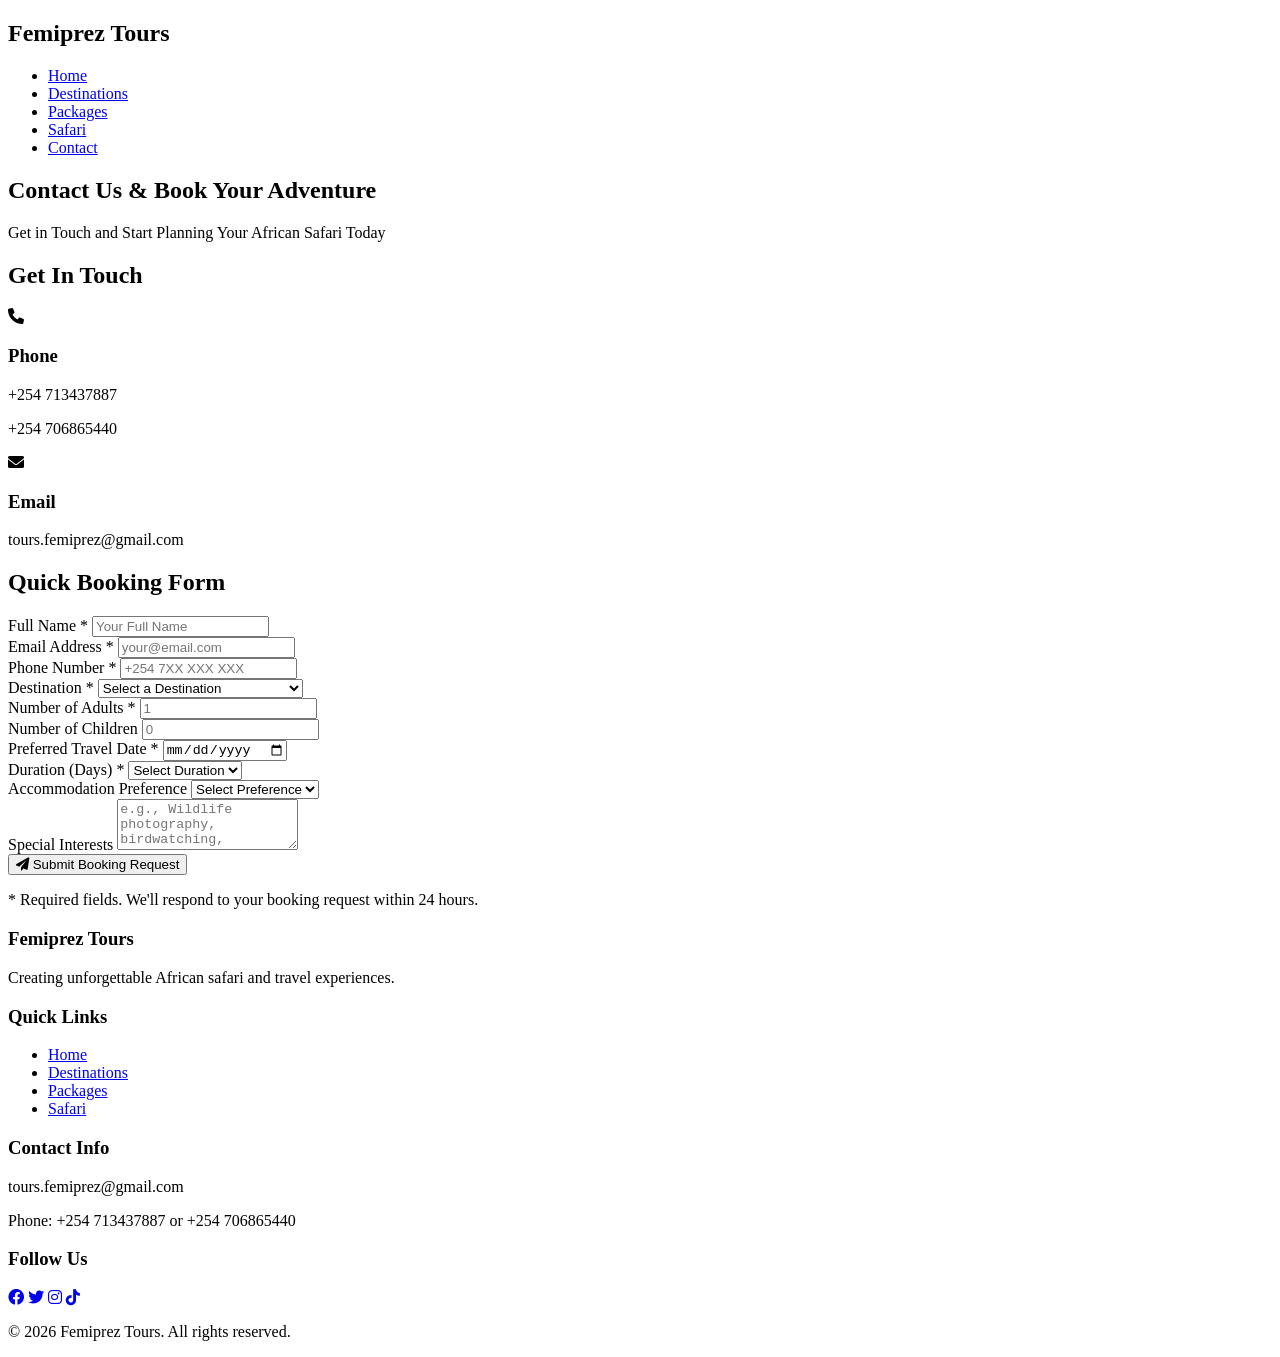
==== femiprez-tours-main/contact.html @ 73007fdc "first commit" ====
<!DOCTYPE html>
<html lang="en">
<head>
    <meta charset="UTF-8">
    <meta name="viewport" content="width=device-width, initial-scale=1.0">
    <title>Contact & Booking - Femiprez Tours</title>
    <link rel="stylesheet" href="css/styles.css">
    <link rel="stylesheet" href="https://cdnjs.cloudflare.com/ajax/libs/font-awesome/6.0.0/css/all.min.css">
</head>
<body>
    <nav class="navbar">
        <div class="container">
            <div class="logo">
                <h1>Femiprez Tours</h1>
            </div>
            <ul class="nav-links">
                <li><a href="index.html">Home</a></li>
                <li><a href="destinations.html">Destinations</a></li>
                <li><a href="packages.html">Packages</a></li>
                <li><a href="safari.html">Safari</a></li>
                <li><a href="contact.html" class="active">Contact</a></li>
            </ul>
            <div class="hamburger">
                <span></span>
                <span></span>
                <span></span>
            </div>
        </div>
    </nav>

    <!-- Header -->
    <section class="page-header">
        <h1>Contact Us & Book Your Adventure</h1>
        <p>Get in Touch and Start Planning Your African Safari Today</p>
    </section>

    <!-- Contact Section -->
    <section class="contact-section">
        <div class="container">
            <div class="contact-grid">
                <!-- Contact Info -->
                <div class="contact-info">
                    <h2>Get In Touch</h2>
                    <div class="info-item">
                        <i class="fas fa-phone"></i>
                        <div>
                            <h3>Phone</h3>
                            <p>+254 713437887</p>
                            <p>+254 706865440</p>
                        </div>
                    </div>
                    <div class="info-item">
                        <i class="fas fa-envelope"></i>
                        <div>
                            <h3>Email</h3>
                            <p>tours.femiprez@gmail.com</p>
                            
                        </div>
                    </div>
                    

                <!-- Booking Form -->
                <div class="booking-form-container">
                    <h2>Quick Booking Form</h2>
                    <form id="bookingForm" class="booking-form" action="submit_booking.php" method="post">
                        <div class="form-group">
                            <label for="name">Full Name *</label>
                            <input type="text" id="name" name="name" required placeholder="Your Full Name">
                        </div>

                        <div class="form-group">
                            <label for="email">Email Address *</label>
                            <input type="email" id="email" name="email" required placeholder="your@email.com">
                        </div>

                        <div class="form-group">
                            <label for="phone">Phone Number *</label>
                            <input type="tel" id="phone" name="phone" required placeholder="+254 7XX XXX XXX">
                        </div>

                        <div class="form-group">
                            <label for="destination">Destination *</label>
                            <select id="destination" name="destination" required>
                                <option value="">Select a Destination</option>
                                <option value="maasai-mara">Maasai Mara National Reserve</option>
                                <option value="amboseli">Amboseli National Park</option>
                                <option value="tsavo">Tsavo National Park</option>
                                <option value="diani">Diani Beach</option>
                                <option value="malindi">Malindi Beach</option>
                                <option value="watamu">Watamu Beach</option>
                                <option value="mount-kenya">Mount Kenya</option>
                                <option value="combined">Combined Destinations</option>
                                <option value="custom">Custom Itinerary</option>
                            </select>
                        </div>

                        <div class="form-row">
                            <div class="form-group">
                                <label for="adults">Number of Adults *</label>
                                <input type="number" id="adults" name="adults" min="1" required placeholder="1">
                            </div>

                            <div class="form-group">
                                <label for="children">Number of Children</label>
                                <input type="number" id="children" name="children" min="0" placeholder="0">
                            </div>
                        </div>

                        <div class="form-group">
                            <label for="date">Preferred Travel Date *</label>
                            <input type="date" id="date" name="date" required>
                        </div>

                        <div class="form-group">
                            <label for="duration">Duration (Days) *</label>
                            <select id="duration" name="duration" required>
                                <option value="">Select Duration</option>
                                <option value="2">2 Days</option>
                                <option value="3">3 Days</option>
                                <option value="4">4 Days</option>
                                <option value="5">5 Days</option>
                                <option value="6">6 Days</option>
                                <option value="7">7 Days</option>
                                <option value="8">8 Days</option>
                                <option value="10">10+ Days</option>
                            </select>
                        </div>

                        <div class="form-group">
                            <label for="accommodation">Accommodation Preference</label>
                            <select id="accommodation" name="accommodation">
                                <option value="">Select Preference</option>
                                <option value="luxury">Luxury Lodge</option>
                                <option value="mid-range">Mid-Range Lodge</option>
                                <option value="budget">Budget Camp</option>
                                <option value="tented">Tented Camp</option>
                                <option value="flexible">Flexible/Open</option>
                            </select>
                        </div>

                        <div class="form-group">
                            <label for="interests">Special Interests</label>
                            <textarea id="interests" name="interests" placeholder="e.g., Wildlife photography, birdwatching, cultural experiences..." rows="3"></textarea>
                        </div>

                        

                        <button type="submit" class="btn btn-primary" aria-label="Submit Booking Request">
                            <i class="fas fa-paper-plane"></i>
                            <span>Submit Booking Request</span>
                        </button>
                        <p class="form-note">* Required fields. We'll respond to your booking request within 24 hours.</p>
                    </form>
                </div>
            </div>
        </div>
    </section>

    <!-- Footer -->
    <footer>
        <div class="container">
            <div class="footer-content">
                <div class="footer-section">
                    <h3>Femiprez Tours</h3>
                    <p>Creating unforgettable African safari and travel experiences.</p>
                </div>
                <div class="footer-section">
                    <h3>Quick Links</h3>
                    <ul>
                        <li><a href="index.html">Home</a></li>
                        <li><a href="destinations.html">Destinations</a></li>
                        <li><a href="packages.html">Packages</a></li>
                        <li><a href="safari.html">Safari</a></li>
                    </ul>
                </div>
                <div class="footer-section">
                    <h3>Contact Info</h3>
                    <p>tours.femiprez@gmail.com</p>
                    <p>Phone: +254 713437887 or   +254 706865440</p>
                    
                </div>
                <div class="footer-section">
                    <h3>Follow Us</h3>
                    <div class="social-links">
                        <a href="#"><i class="fab fa-facebook"></i></a>
                        <a href="#"><i class="fab fa-twitter"></i></a>
                        <a href="#"><i class="fab fa-instagram"></i></a>
                        <a href="#"><i class="fab fa-tiktok"></i></a>
                    </div>
                </div>
            </div>
            <div class="footer-bottom">
                <p>&copy; 2026 Femiprez Tours. All rights reserved.</p>
            </div>
        </div>
    </footer>

    <script src="js/script.js"></script>
</body>
</html>
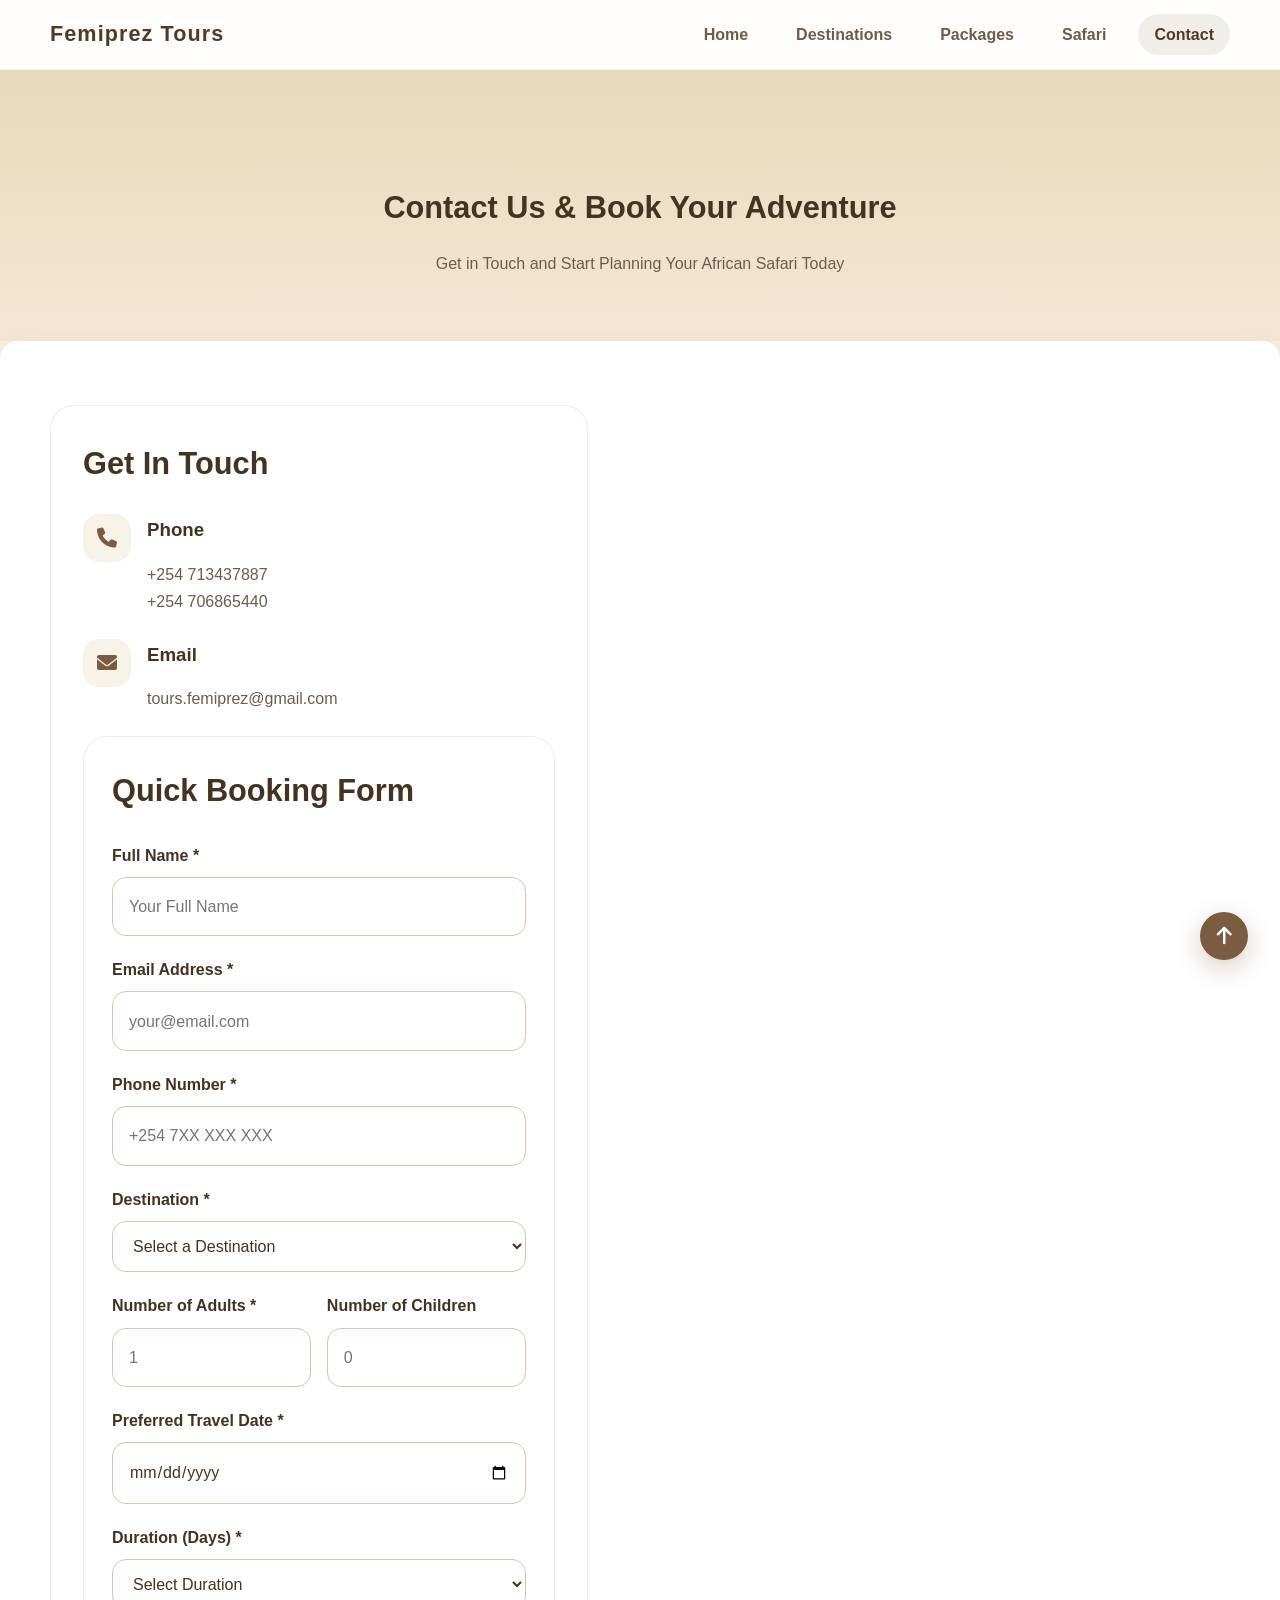
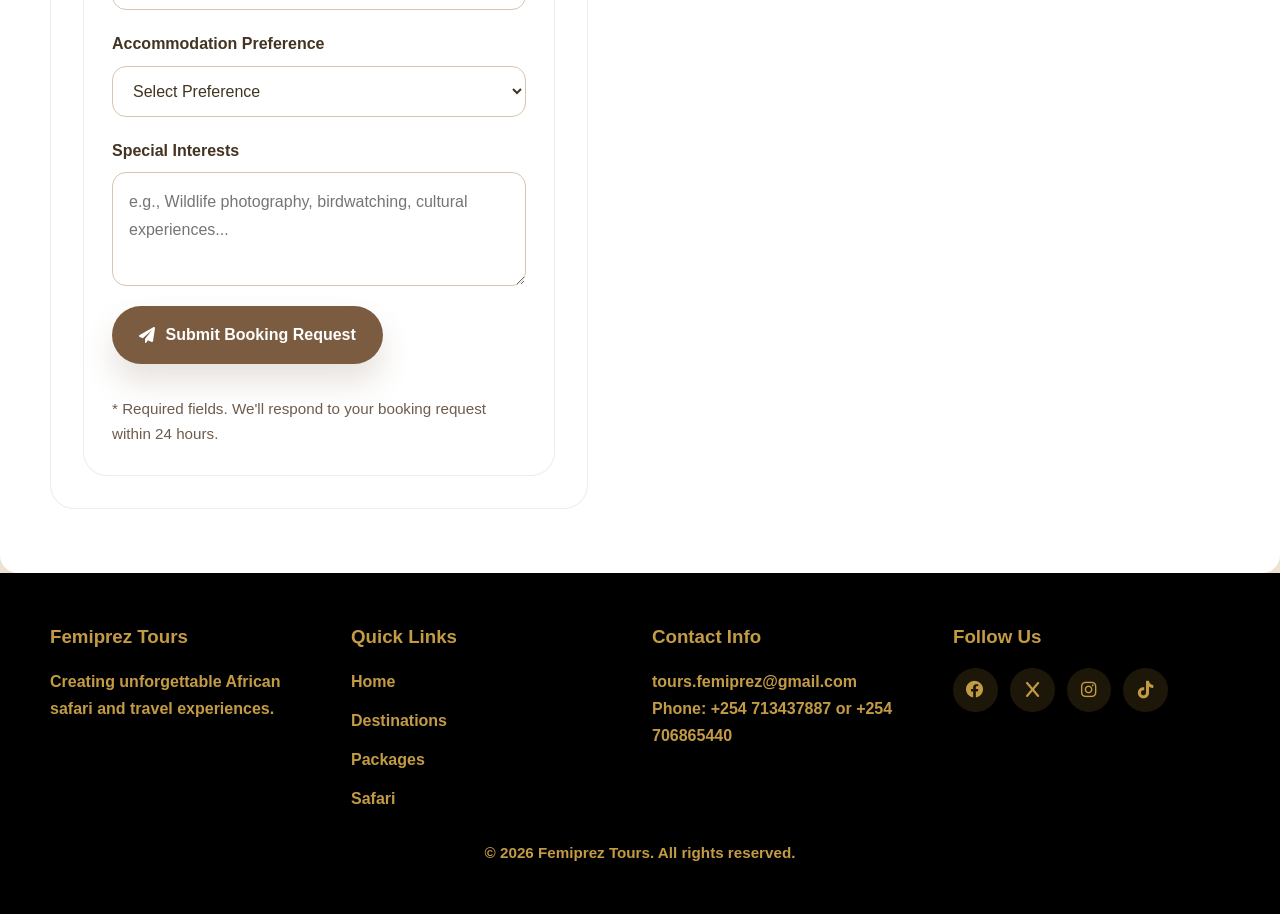
==== commit 366ca56c: "index.html" ====
--- a/femiprez-tours-main/contact.html
+++ b/femiprez-tours-main/contact.html
@@ -7,7 +7,7 @@
     <link rel="stylesheet" href="css/styles.css">
     <link rel="stylesheet" href="https://cdnjs.cloudflare.com/ajax/libs/font-awesome/6.0.0/css/all.min.css">
 </head>
-<body>
+<body class="page-contact">
     <nav class="navbar">
         <div class="container">
             <div class="logo">
@@ -182,10 +182,10 @@
                 <div class="footer-section">
                     <h3>Follow Us</h3>
                     <div class="social-links">
-                        <a href="#"><i class="fab fa-facebook"></i></a>
-                        <a href="#"><i class="fab fa-twitter"></i></a>
-                        <a href="#"><i class="fab fa-instagram"></i></a>
-                        <a href="#"><i class="fab fa-tiktok"></i></a>
+                        <a href="https://www.facebook.com/femiprez.tours" target="_blank" rel="noopener noreferrer" aria-label="Facebook"><i class="fab fa-facebook"></i></a>
+                        <a href="https://x.com/femiprez" target="_blank" rel="noopener noreferrer" aria-label="x"><i class="fab fa-x"></i></a>
+                        <a href="https://www.instagram.com/femiprez.tours" target="_blank" rel="noopener noreferrer" aria-label="Instagram"><i class="fab fa-instagram"></i></a>
+                        <a href="https://www.tiktok.com/@femiprez.tours" target="_blank" rel="noopener noreferrer" aria-label="TikTok"><i class="fab fa-tiktok"></i></a>
                     </div>
                 </div>
             </div>
--- a/femiprez-tours-main/css/styles.css
+++ b/femiprez-tours-main/css/styles.css
@@ -0,0 +1,853 @@
+/* Global Reset */
+* {
+    margin: 0;
+    padding: 0;
+    box-sizing: border-box;
+}
+
+:root {
+    --bg: #f6efdb;
+    --surface: #ffffff;
+    --surface-alt: #f7eedf;
+    --text: #423421;
+    --text-rgb: 66, 52, 33;
+    --text-muted: #6e5c4d;
+    --primary: #7b5c41;
+    --primary-dark: #523a28;
+    --primary-rgb: 123, 92, 65;
+    --accent: #c49b45;
+    --accent-rgb: 196, 155, 69;
+    --blue: #2d5b8f;
+    --blue-dark: #19446d;
+    --blue-rgb: 45, 91, 143;
+    --border: #d6c6b0;
+    --shadow: 0 20px 40px rgba(66, 52, 33, 0.12);
+    --radius: 18px;
+    --hero-start: #4f321d;
+    --hero-end: #c89f5f;
+    --footer-bg: #000;
+    --footer-link-hover: rgba(255, 205, 90, 0.95);
+    font-family: "Inter", "Segoe UI", sans-serif;
+}
+
+html {
+    scroll-behavior: smooth;
+}
+
+body {
+    background: linear-gradient(180deg, var(--bg) 0%, var(--surface-alt) 100%);
+    color: var(--text);
+    line-height: 1.7;
+    min-height: 100vh;
+}
+
+img {
+    max-width: 100%;
+    display: block;
+}
+
+a {
+    color: inherit;
+    text-decoration: none;
+}
+
+button,
+input,
+select,
+textarea {
+    font: inherit;
+}
+
+.container {
+    width: min(1180px, calc(100% - 2rem));
+    margin: 0 auto;
+}
+
+@media (max-width: 768px) {
+    .container {
+        width: min(100%, calc(100% - 1.5rem));
+    }
+}
+
+@media (max-width: 480px) {
+    .container {
+        width: min(100%, calc(100% - 1rem));
+        padding: 0 0.5rem;
+    }
+}
+
+.navbar {
+    position: sticky;
+    top: 0;
+    z-index: 50;
+    background: rgba(255,255,255,0.92);
+    backdrop-filter: blur(16px);
+    border-bottom: 1px solid rgba(20, 33, 45, 0.05);
+}
+
+.navbar .container {
+    display: flex;
+    align-items: center;
+    justify-content: space-between;
+    gap: 1rem;
+    padding: 1rem 0;
+}
+
+@media (max-width: 480px) {
+    .navbar .container {
+        gap: 0.5rem;
+        padding: 0.75rem 0;
+    }
+}
+
+.logo {
+    display: flex;
+    align-items: center;
+    gap: 0.75rem;
+}
+
+.logo h1 {
+    font-size: 1.35rem;
+    letter-spacing: 0.05em;
+    color: var(--primary-dark);
+}
+
+@media (max-width: 480px) {
+    .logo h1 {
+        font-size: 1rem;
+    }
+}
+
+.nav-links {
+    display: flex;
+    align-items: center;
+    gap: 1rem;
+    list-style: none;
+}
+
+.nav-links li a {
+    color: var(--text-muted);
+    font-weight: 600;
+    padding: 0.75rem 1rem;
+    border-radius: 999px;
+    transition: all 0.25s ease;
+}
+
+@media (max-width: 480px) {
+    .nav-links li a {
+        padding: 0.5rem 0.75rem;
+        font-size: 0.9rem;
+    }
+}
+
+.nav-links li a:hover,
+.nav-links li a.active {
+    color: var(--primary-dark);
+    background: rgba(var(--primary-rgb), 0.1);
+}
+
+.hamburger {
+    display: none;
+    width: 2rem;
+    flex-direction: column;
+    justify-content: space-between;
+    cursor: pointer;
+    height: 1.25rem;
+}
+
+.hamburger span {
+    display: block;
+    height: 3px;
+    width: 100%;
+    background: var(--text);
+    border-radius: 999px;
+}
+
+.hero {
+    min-height: 78vh;
+    display: grid;
+    place-items: center;
+    text-align: center;
+    padding: 4rem 0;
+    background: linear-gradient(180deg, var(--hero-start) 0%, var(--hero-end) 100%);
+    color: var(--text);
+}
+
+.hero-content {
+    max-width: 720px;
+}
+
+.hero h2 {
+    font-size: clamp(2.5rem, 5vw, 4.1rem);
+    margin-bottom: 1rem;
+    line-height: 1.05;
+}
+
+.hero p {
+    font-size: 1.05rem;
+    color: rgba(var(--text-rgb), 0.8);
+    margin-bottom: 2rem;
+}
+
+.btn {
+    display: inline-flex;
+    align-items: center;
+    justify-content: center;
+    gap: 0.65rem;
+    padding: 0.95rem 1.7rem;
+    border-radius: 999px;
+    border: none;
+    font-weight: 700;
+    cursor: pointer;
+    transition: transform 0.2s ease, box-shadow 0.2s ease, background 0.2s ease;
+}
+
+.btn:hover {
+    transform: translateY(-1px);
+}
+
+.btn-primary {
+    background: var(--primary);
+    color: #fff;
+    box-shadow: 0 18px 30px rgba(var(--primary-rgb), 0.18);
+}
+
+.btn-primary:hover {
+    background: var(--primary-dark);
+}
+
+section {
+    padding: 4rem 0;
+}
+
+section h2,
+.page-header h1 {
+    font-size: clamp(1.9rem, 2.4vw, 3rem);
+    margin-bottom: 1rem;
+    color: var(--text);
+}
+
+section p,
+.page-header p,
+.feature p,
+.activity-card p,
+.package-card p,
+.safari-content p,
+.contact-info p,
+.info-item p {
+    color: var(--text-muted);
+}
+
+.activities,
+.why-choose-us,
+.packages-section,
+.safari-section,
+.customization,
+.contact-section {
+    background: var(--surface);
+    border-radius: var(--radius);
+    box-shadow: var(--shadow);
+}
+
+.activities-grid,
+.features-grid,
+.packages-grid,
+.safari-grid,
+.contact-grid {
+    display: grid;
+    gap: 1.5rem;
+}
+
+.activities-grid {
+    grid-template-columns: repeat(auto-fit, minmax(240px, 1fr));
+}
+
+.activity-card,
+.feature,
+.package-card,
+.safari-card,
+.contact-info,
+.booking-form-container,
+.destination-card {
+    background: var(--surface);
+    border: 1px solid rgba(20, 33, 45, 0.08);
+    border-radius: 24px;
+    padding: 1.75rem;
+}
+
+.activity-card,
+.destination-card {
+    min-height: 100%;
+}
+
+.activity-image,
+.dest-image {
+    height: 220px;
+    border-radius: 20px;
+    margin-bottom: 1.35rem;
+    background-size: cover;
+    background-position: center;
+}
+
+.destinations-section {
+    padding: 4rem 0;
+}
+
+.filter-buttons {
+    display: flex;
+    flex-wrap: wrap;
+    gap: 0.75rem;
+    margin-bottom: 2rem;
+}
+
+.filter-btn {
+    padding: 0.95rem 1.35rem;
+    border-radius: 999px;
+    border: 1px solid rgba(var(--accent-rgb), 0.15);
+    background: var(--surface);
+    color: var(--text);
+    cursor: pointer;
+    transition: all 0.2s ease;
+    font-weight: 600;
+}
+
+.filter-btn:hover,
+.filter-btn.active {
+    background: rgba(var(--accent-rgb), 0.18);
+    color: var(--primary-dark);
+    border-color: rgba(var(--accent-rgb), 0.3);
+}
+
+.destinations-category {
+    margin-bottom: 3rem;
+    scroll-margin-top: 100px;
+}
+
+.destinations-category h2 {
+    font-size: clamp(1.5rem, 2vw, 2.2rem);
+    margin-bottom: 2rem;
+    padding-bottom: 1rem;
+    color: var(--primary);
+    border-bottom: 3px solid rgba(var(--accent-rgb), 0.3);
+}
+
+.destinations-grid {
+    display: grid;
+    gap: 1.5rem;
+    grid-template-columns: repeat(auto-fit, minmax(320px, 1fr));
+}
+
+.destination-card {
+    display: grid;
+    gap: 1.35rem;
+}
+
+.dest-content {
+    display: grid;
+    gap: 1rem;
+}
+
+.location {
+    display: flex;
+    align-items: center;
+    gap: 0.5rem;
+    color: var(--text-muted);
+    font-weight: 600;
+}
+
+.highlights {
+    list-style: none;
+    padding-left: 0;
+    display: grid;
+    gap: 0.55rem;
+    margin: 0;
+}
+
+.highlights li {
+    position: relative;
+    padding-left: 1.8rem;
+    color: var(--text-muted);
+}
+
+.highlights li::before {
+    content: "\2022";
+    position: absolute;
+    left: 0;
+    top: 0.1rem;
+    color: var(--primary);
+    font-size: 1.1rem;
+}
+
+.safari-img { background: linear-gradient(135deg, #7b5c41 0%, #c49b45 100%); }
+.beach-img { background: linear-gradient(135deg, #ff8d51 0%, #fed16b 100%); }
+.adventure-img { background: linear-gradient(135deg, #1f4c7a 0%, #2d5b8f 100%); }
+.culture-img { background: linear-gradient(135deg, #bb6b5b 0%, #f8c8aa 100%); }
+.luxury-img { background: linear-gradient(135deg, #4b4f9c 0%, #7e7cd7 100%); }
+.conservation-img { background: linear-gradient(135deg, #5d4535 0%, #a78a59 100%); }
+
+.maasai-mara-img { background: linear-gradient(135deg, #7b5c41 0%, #b59051 100%); }
+.amboseli-img { background: linear-gradient(135deg, #2e5d4d 0%, #7fb89e 100%); }
+.tsavo-img { background: linear-gradient(135deg, #55483d 0%, #c9a47f 100%); }
+.diani-img { background: linear-gradient(135deg, #ff8d51 0%, #f7b153 100%); }
+.malindi-img { background: linear-gradient(135deg, #f0a56f 0%, #f6d3a5 100%); }
+.watamu-img { background: linear-gradient(135deg, #2d5b8f 0%, #70a7d0 100%); }
+.mount-kenya-img { background: linear-gradient(135deg, #4a5d6d 0%, #8fb8c4 100%); }
+.savannah-img { background: linear-gradient(135deg, #936a3b 0%, #d8b97a 100%); }
+.diving-img { background: linear-gradient(135deg, #2b6c7b 0%, #5fb3c4 100%); }
+
+.activity-card h3,
+.feature h3,
+.activity-card h3,
+.feature h3,
+.package-card h3,
+.safari-content h3,
+.info-item h3 {
+    margin-bottom: 0.9rem;
+    color: var(--text);
+}
+
+.footer-section h3 {
+    margin-bottom: 0.9rem;
+    color: var(--accent);
+    font-weight: 700;
+}
+
+.card-link {
+    margin-top: 1.25rem;
+    display: inline-flex;
+    align-items: center;
+    gap: 0.5rem;
+    color: var(--blue);
+    font-weight: 700;
+}
+
+.feature {
+    text-align: center;
+    padding: 2rem 1.5rem;
+}
+
+.feature i,
+.info-item i,
+.safari-content i {
+    display: inline-flex;
+    width: 3rem;
+    height: 3rem;
+    align-items: center;
+    justify-content: center;
+    border-radius: 1rem;
+    background: rgba(var(--accent-rgb), 0.12);
+    color: var(--primary);
+    margin-bottom: 1rem;
+    font-size: 1.25rem;
+}
+
+.why-choose-us .features-grid {
+    grid-template-columns: repeat(auto-fit, minmax(210px, 1fr));
+}
+
+.page-header {
+    text-align: center;
+    padding: 7rem 0 4rem;
+    background: linear-gradient(180deg, rgba(var(--accent-rgb), 0.25) 0%, rgba(247, 238, 223, 0.8) 100%);
+}
+.page-destinations .page-header {
+    background: linear-gradient(180deg, rgba(var(--blue-rgb), 0.25) 0%, rgba(230, 240, 255, 0.95) 100%);
+}
+
+.page-packages .page-header {
+    background: linear-gradient(180deg, rgba(142, 187, 233, 0.25) 0%, rgba(237, 245, 255, 0.95) 100%);
+}
+
+.page-contact .page-header {
+    background: linear-gradient(180deg, rgba(192, 149, 93, 0.25) 0%, rgba(245, 230, 210, 0.95) 100%);
+}
+.packages-section {
+    background: linear-gradient(180deg, rgba(var(--accent-rgb), 0.12) 0%, var(--surface) 100%);
+}
+
+.packages-grid,
+.safari-grid {
+    grid-template-columns: repeat(auto-fit, minmax(300px, 1fr));
+}
+
+.package-card,
+.safari-card {
+    position: relative;
+    overflow: hidden;
+    padding: 2rem;
+    border-color: rgba(var(--accent-rgb), 0.18);
+}
+
+.package-card {
+    background: rgba(var(--accent-rgb), 0.05);
+}
+
+.package-card .badge,
+.safari-card .badge {
+    display: inline-block;
+    margin-bottom: 1rem;
+    padding: 0.5rem 1rem;
+    border-radius: 999px;
+    background: rgba(var(--accent-rgb), 0.12);
+    color: var(--primary-dark);
+    font-size: 0.9rem;
+    font-weight: 700;
+}
+
+.package-card .price {
+    font-size: 1.5rem;
+    font-weight: 700;
+    margin: 0.75rem 0;
+}
+
+.package-card .price span {
+    color: var(--text-muted);
+    font-size: 0.95rem;
+    font-weight: 500;
+}
+
+.package-card .duration {
+    display: flex;
+    align-items: center;
+    gap: 0.5rem;
+    color: var(--primary);
+    margin-bottom: 1rem;
+    font-weight: 700;
+}
+
+.package-features,
+.safari-content ul {
+    list-style: none;
+    padding-left: 0;
+    margin: 1rem 0 1.5rem;
+    display: grid;
+    gap: 0.75rem;
+}
+
+.package-features li,
+.safari-content li {
+    position: relative;
+    padding-left: 1.75rem;
+    color: var(--text-muted);
+}
+
+.package-features li::before,
+.safari-content li::before {
+    content: "\f00c";
+    font-family: "Font Awesome 6 Free";
+    font-weight: 900;
+    position: absolute;
+    left: 0;
+    top: 0.1rem;
+    color: var(--accent);
+    font-size: 0.9rem;
+}
+
+.safari-card {
+    display: grid;
+    grid-template-columns: 1fr;
+    gap: 1.5rem;
+}
+
+.safari-image {
+    min-height: 260px;
+    border-radius: 24px;
+    background-size: cover;
+    background-position: center;
+}
+
+.wildlife-img { background: linear-gradient(135deg, #213c4d 0%, #477b75 100%); }
+.luxury-safari-img { background: linear-gradient(135deg, #3c3e6d 0%, #8f7ce6 100%); }
+.conservation-safari-img { background: linear-gradient(135deg, #5d4535 0%, #a78a59 100%); }
+.photo-safari-img { background: linear-gradient(135deg, #3f4f8a 0%, #97b6db 100%); }
+.birdwatch-img { background: linear-gradient(135deg, #1b4b78 0%, #7da5d6 100%); }
+.culinary-img { background: linear-gradient(135deg, #bc6847 0%, #f4a986 100%); }
+.family-safari-img { background: linear-gradient(135deg, #3f6243 0%, #95bf8e 100%); }
+.group-safari-img { background: linear-gradient(135deg, #37536e 0%, #78a9c8 100%); }
+
+.contact-grid {
+    grid-template-columns: 1fr 1.15fr;
+}
+
+.contact-info {
+    padding: 2rem;
+}
+
+.contact-info h2,
+.booking-form-container h2 {
+    margin-bottom: 1.5rem;
+}
+
+.info-item {
+    display: grid;
+    grid-template-columns: auto 1fr;
+    gap: 1rem;
+    margin-bottom: 1.5rem;
+    align-items: flex-start;
+}
+
+.info-item i {
+    width: 3rem;
+    height: 3rem;
+    display: grid;
+    place-items: center;
+    border-radius: 1rem;
+    background: rgba(var(--accent-rgb), 0.12);
+    color: var(--primary);
+}
+
+.booking-form {
+    display: grid;
+    gap: 1.25rem;
+}
+
+.form-row {
+    display: grid;
+    grid-template-columns: repeat(2, minmax(0, 1fr));
+    gap: 1rem;
+}
+
+.form-group {
+    display: grid;
+    gap: 0.5rem;
+}
+
+.form-group label {
+    font-weight: 700;
+    color: var(--text);
+}
+
+input,
+select,
+textarea {
+    width: 100%;
+    padding: 0.95rem 1rem;
+    border: 1px solid var(--border);
+    border-radius: 14px;
+    background: #fff;
+    color: var(--text);
+    transition: border-color 0.2s ease, box-shadow 0.2s ease;
+}
+
+input:focus,
+select:focus,
+textarea:focus {
+    outline: none;
+    border-color: var(--primary);
+    box-shadow: 0 0 0 4px rgba(var(--primary-rgb), 0.08);
+}
+
+button[type="submit"] {
+    width: fit-content;
+    min-width: 220px;
+}
+
+.form-note {
+    margin-top: 0.75rem;
+    font-size: 0.95rem;
+    color: var(--text-muted);
+}
+
+footer {
+    padding: 3rem 0;
+    background: var(--footer-bg);
+    color: var(--accent);
+    font-weight: 700;
+}
+
+@media (max-width: 768px) {
+    footer {
+        padding: 2rem 0;
+    }
+}
+
+@media (max-width: 480px) {
+    footer {
+        padding: 1.5rem 0;
+    }
+}
+
+.footer-content {
+    display: grid;
+    grid-template-columns: repeat(auto-fit, minmax(200px, 1fr));
+    gap: 1.5rem;
+    margin-bottom: 1.75rem;
+}
+
+.footer-section ul {
+    list-style: none;
+    padding-left: 0;
+    display: grid;
+    gap: 0.75rem;
+    font-weight: 700;
+}
+
+.footer-section a {
+    color: var(--accent);
+    font-weight: 700;
+}
+
+.footer-section a:hover {
+    color: var(--footer-link-hover);
+}
+
+.social-links {
+    display: flex;
+    gap: 0.75rem;
+    flex-wrap: wrap;
+}
+
+.social-links a {
+    width: 2.8rem;
+    height: 2.8rem;
+    display: inline-flex;
+    align-items: center;
+    justify-content: center;
+    border-radius: 50%;
+    background: rgba(var(--accent-rgb), 0.15);
+    color: var(--accent);
+    font-size: 1.1rem;
+    transition: transform 0.2s ease, background 0.2s ease, color 0.2s ease;
+}
+
+.social-links a:hover {
+    transform: translateY(-2px);
+    background: var(--accent);
+    color: var(--footer-bg);
+}
+
+.footer-bottom {
+    text-align: center;
+    color: var(--accent);
+    font-size: 0.95rem;
+    font-weight: 700;
+}
+
+#back-to-top {
+    position: fixed;
+    bottom: -60px;
+    right: 2rem;
+    width: 3rem;
+    height: 3rem;
+    background: var(--primary);
+    color: #fff;
+    border: none;
+    border-radius: 50%;
+    cursor: pointer;
+    display: flex;
+    align-items: center;
+    justify-content: center;
+    font-size: 1.25rem;
+    box-shadow: 0 8px 24px rgba(var(--primary-rgb), 0.3);
+    transition: all 0.3s ease;
+    z-index: 40;
+}
+
+#back-to-top.visible {
+    bottom: 2rem;
+}
+
+#back-to-top:hover {
+    background: var(--primary-dark);
+    transform: translateY(-3px);
+    box-shadow: 0 12px 32px rgba(var(--primary-rgb), 0.4);
+}
+
+@media (max-width: 980px) {
+    .contact-grid,
+    .packages-grid,
+    .safari-grid,
+    .features-grid {
+        grid-template-columns: 1fr;
+    }
+
+    .hero {
+        padding-top: 6rem;
+    }
+}
+
+@media (max-width: 600px) {
+    .hero {
+        padding: 3rem 0;
+    }
+
+    .page-header {
+        padding: 3rem 0 1.5rem;
+    }
+
+    .page-header h1 {
+        font-size: 2rem;
+    }
+
+    footer {
+        padding: 1.5rem 0;
+    }
+
+    .footer-content {
+        gap: 1rem;
+    }
+}
+
+@media (max-width: 768px) {
+    .navbar .container {
+        flex-wrap: wrap;
+        gap: 0.75rem;
+    }
+
+    .nav-links {
+        position: absolute;
+        top: 100%;
+        left: 0;
+        right: 0;
+        background: rgba(255,255,255,0.97);
+        border-bottom-left-radius: 24px;
+        border-bottom-right-radius: 24px;
+        flex-direction: column;
+        padding: 1rem;
+        transform: translateY(-20px);
+        opacity: 0;
+        visibility: hidden;
+        transition: opacity 0.25s ease, transform 0.25s ease, visibility 0.25s ease;
+    }
+
+    .nav-links.open {
+        transform: translateY(0);
+        opacity: 1;
+        visibility: visible;
+    }
+
+    .nav-links li a {
+        width: 100%;
+    }
+
+    .hamburger {
+        display: flex;
+    }
+}
+
+@media (max-width: 600px) {
+    .hero {
+        padding: 3rem 0;
+    }
+
+    .page-header {
+        padding: 3rem 0 1.5rem;
+    }
+
+    .page-header h1 {
+        font-size: 2rem;
+    }
+
+    .hero h2 {
+        font-size: 2.4rem;
+    }
+
+    .btn {
+        width: 100%;
+        justify-content: center;
+    }
+
+    .form-row {
+        grid-template-columns: 1fr;
+    }
+}
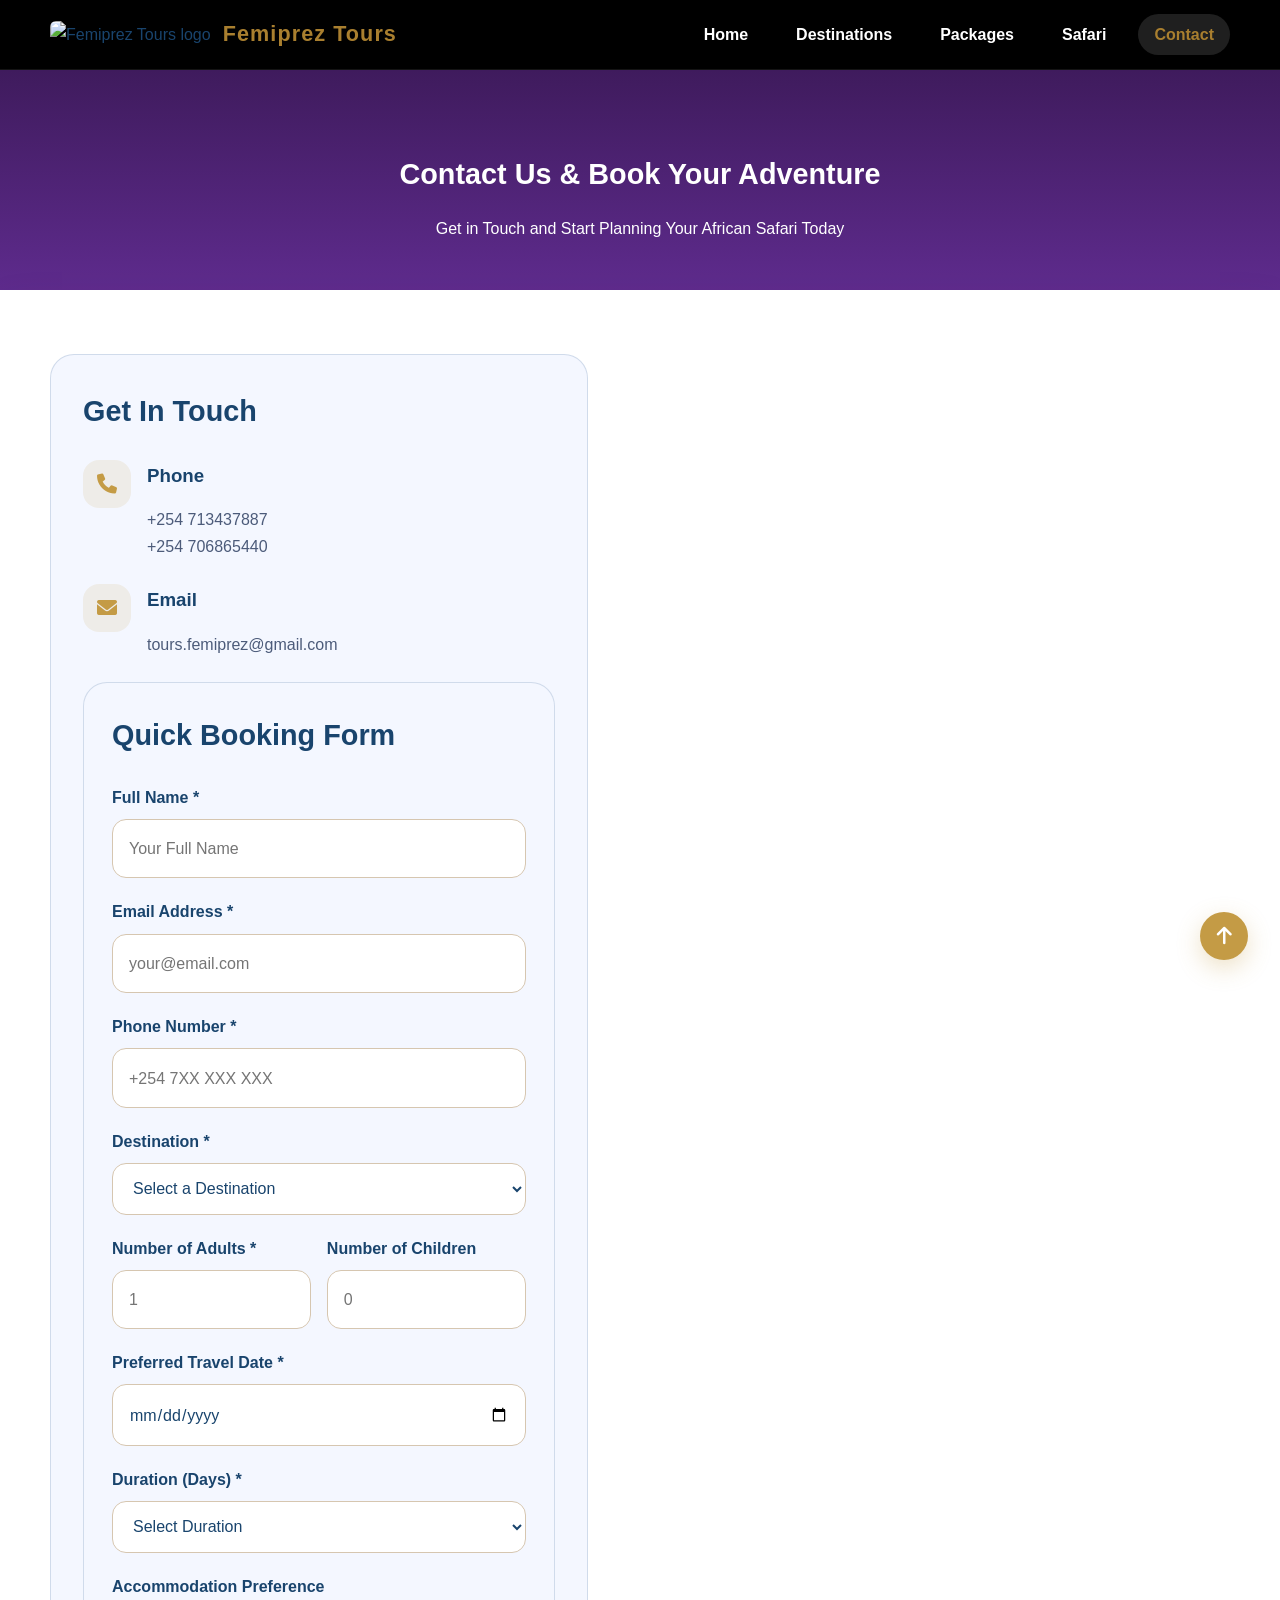
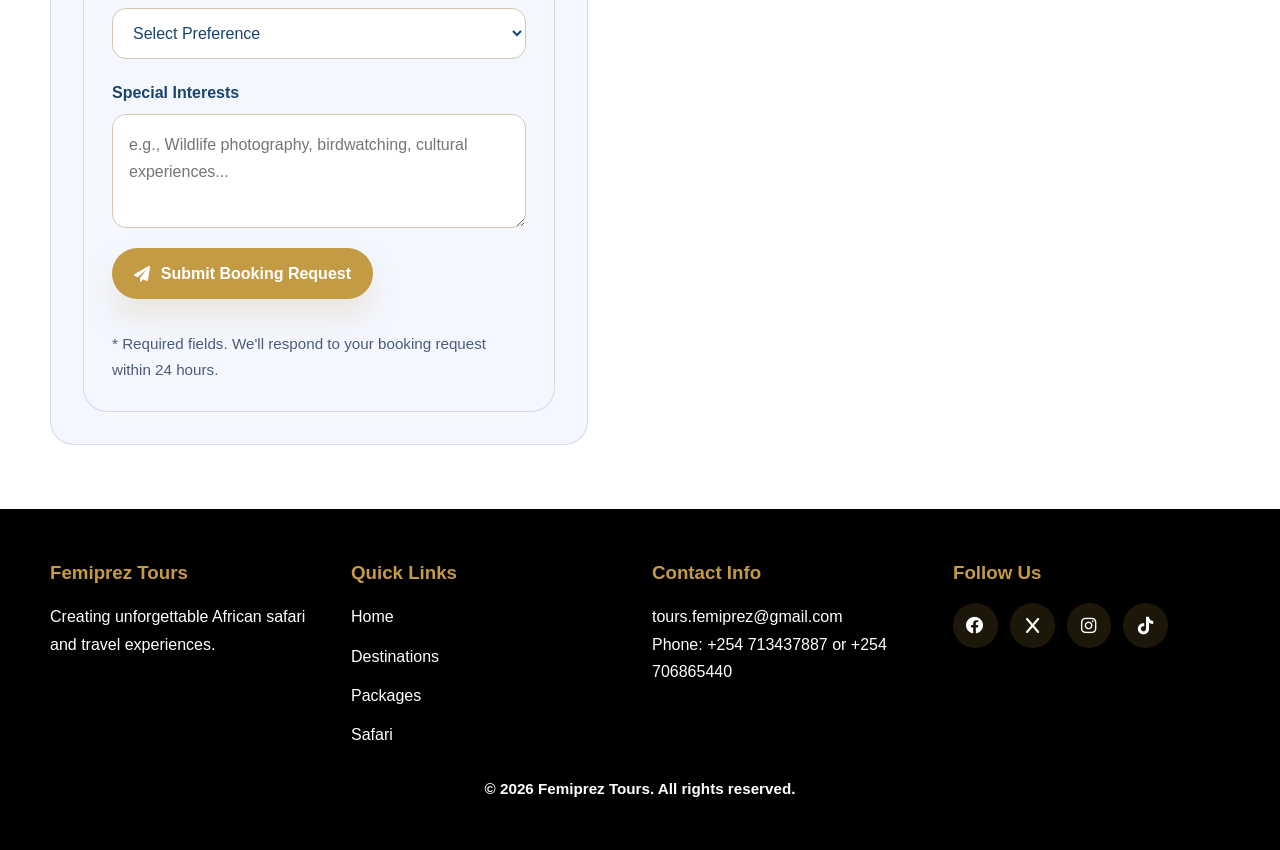
==== commit fdbc033c: "images" ====
--- a/femiprez-tours-main/contact.html
+++ b/femiprez-tours-main/contact.html
@@ -11,6 +11,7 @@
     <nav class="navbar">
         <div class="container">
             <div class="logo">
+                <img src="images/IMG-20260609-WA0005.jpg" alt="Femiprez Tours logo">
                 <h1>Femiprez Tours</h1>
             </div>
             <ul class="nav-links">
@@ -115,6 +116,7 @@
                             <label for="duration">Duration (Days) *</label>
                             <select id="duration" name="duration" required>
                                 <option value="">Select Duration</option>
+                                <option value="1">1 Day</option>
                                 <option value="2">2 Days</option>
                                 <option value="3">3 Days</option>
                                 <option value="4">4 Days</option>
--- a/femiprez-tours-main/css/styles.css
+++ b/femiprez-tours-main/css/styles.css
@@ -6,25 +6,28 @@
 }
 
 :root {
-    --bg: #f6efdb;
+    --body-bg: #ffffff;
     --surface: #ffffff;
-    --surface-alt: #f7eedf;
-    --text: #423421;
-    --text-rgb: 66, 52, 33;
-    --text-muted: #6e5c4d;
-    --primary: #7b5c41;
-    --primary-dark: #523a28;
-    --primary-rgb: 123, 92, 65;
+    --surface-alt: #f7f7ff;
+    --text: #19446d;
+    --text-rgb: 25, 68, 109;
+    --text-muted: #4c5b7a;
+    --primary: #c49b45;
+    --primary-dark: #a97f2f;
+    --primary-rgb: 196, 155, 69;
     --accent: #c49b45;
     --accent-rgb: 196, 155, 69;
     --blue: #2d5b8f;
     --blue-dark: #19446d;
     --blue-rgb: 45, 91, 143;
+    --purple: #6a3fa8;
+    --purple-light: #9b6fe0;
+    --container-blue: #e8f0ff;
+    --container-gold: rgba(196, 155, 69, 0.14);
     --border: #d6c6b0;
     --shadow: 0 20px 40px rgba(66, 52, 33, 0.12);
-    --radius: 18px;
     --hero-start: #4f321d;
-    --hero-end: #c89f5f;
+    --hero-end: #3a1f10;
     --footer-bg: #000;
     --footer-link-hover: rgba(255, 205, 90, 0.95);
     font-family: "Inter", "Segoe UI", sans-serif;
@@ -35,7 +38,7 @@
 }
 
 body {
-    background: linear-gradient(180deg, var(--bg) 0%, var(--surface-alt) 100%);
+    background: var(--body-bg);
     color: var(--text);
     line-height: 1.7;
     min-height: 100vh;
@@ -80,9 +83,9 @@
     position: sticky;
     top: 0;
     z-index: 50;
-    background: rgba(255,255,255,0.92);
+    background: #000;
     backdrop-filter: blur(16px);
-    border-bottom: 1px solid rgba(20, 33, 45, 0.05);
+    border-bottom: 1px solid rgba(255, 255, 255, 0.08);
 }
 
 .navbar .container {
@@ -106,6 +109,13 @@
     gap: 0.75rem;
 }
 
+.logo img {
+    max-height: 50px;
+    width: auto;
+    display: block;
+    border-radius: 6px;
+}
+
 .logo h1 {
     font-size: 1.35rem;
     letter-spacing: 0.05em;
@@ -126,7 +136,7 @@
 }
 
 .nav-links li a {
-    color: var(--text-muted);
+    color: #fff;
     font-weight: 600;
     padding: 0.75rem 1rem;
     border-radius: 999px;
@@ -143,7 +153,7 @@
 .nav-links li a:hover,
 .nav-links li a.active {
     color: var(--primary-dark);
-    background: rgba(var(--primary-rgb), 0.1);
+    background: rgba(255, 255, 255, 0.12);
 }
 
 .hamburger {
@@ -170,7 +180,7 @@
     text-align: center;
     padding: 4rem 0;
     background: linear-gradient(180deg, var(--hero-start) 0%, var(--hero-end) 100%);
-    color: var(--text);
+    color: #fff;
 }
 
 .hero-content {
@@ -181,11 +191,12 @@
     font-size: clamp(2.5rem, 5vw, 4.1rem);
     margin-bottom: 1rem;
     line-height: 1.05;
+    color: #fff;
 }
 
 .hero p {
     font-size: 1.05rem;
-    color: rgba(var(--text-rgb), 0.8);
+    color: rgba(255, 255, 255, 0.9);
     margin-bottom: 2rem;
 }
 
@@ -193,13 +204,16 @@
     display: inline-flex;
     align-items: center;
     justify-content: center;
+    text-align: center;
     gap: 0.65rem;
-    padding: 0.95rem 1.7rem;
-    border-radius: 999px;
+    padding: 0.75rem 1.4rem;
+    border-radius: 2rem;
     border: none;
     font-weight: 700;
     cursor: pointer;
     transition: transform 0.2s ease, box-shadow 0.2s ease, background 0.2s ease;
+    background: var(--primary);
+    color: #fff;
 }
 
 .btn:hover {
@@ -212,8 +226,110 @@
     box-shadow: 0 18px 30px rgba(var(--primary-rgb), 0.18);
 }
 
-.btn-primary:hover {
+.btn-primary:hover,
+.btn:hover {
     background: var(--primary-dark);
+}
+
+.page-packages .package-card.premium,
+.page-packages .package-card.family,
+.page-packages .package-card.adventure,
+.page-packages .package-card.relaxation,
+.page-packages .package-card.cultural,
+.page-packages .package-card.conservation,
+.page-packages .package-card.speciality {
+    background: rgba(169, 127, 47, 0.14);
+    border-color: rgba(169, 127, 47, 0.28);
+}
+
+.page-packages .package-card.premium .badge,
+.page-packages .package-card.family .badge,
+.page-packages .package-card.adventure .badge,
+.page-packages .package-card.relaxation .badge,
+.page-packages .package-card.cultural .badge,
+.page-packages .package-card.conservation .badge,
+.page-packages .package-card.speciality .badge {
+    background: var(--primary-dark);
+    color: #fff;
+}
+
+.page-packages .package-card.premium h3,
+.page-packages .package-card.family h3,
+.page-packages .package-card.adventure h3,
+.page-packages .package-card.relaxation h3,
+.page-packages .package-card.cultural h3,
+.page-packages .package-card.conservation h3,
+.page-packages .package-card.speciality h3 {
+    color: #5c3911;
+}
+
+.page-packages .package-card .btn,
+.page-packages .customization .btn {
+    display: block;
+    width: 100%;
+    box-sizing: border-box;
+}
+
+.page-packages .customization {
+    background: #0b1f3f;
+    border: 1px solid #12284e;
+    border-top: 0.5rem solid #0b1f3f;
+}
+
+.page-packages .customization h2,
+.page-packages .customization p {
+    color: #fff;
+}
+
+.page-packages .container {
+    width: min(1240px, calc(100% - 2rem));
+}
+
+.page-packages .customization .btn {
+    display: inline-flex;
+    width: auto;
+    margin: 0 auto;
+    padding: 0.65rem 1.25rem;
+    background: #d4af37;
+    color: #111;
+    box-shadow: 0 14px 28px rgba(212, 175, 55, 0.2);
+}
+
+.page-packages .customization .btn:hover {
+    background: #b58d26;
+}
+
+.page-home .cta {
+    background: #0b1f3f;
+    border: 1px solid #12284e;
+    color: #fff;
+}
+
+.page-home .cta h2,
+.page-home .cta p {
+    color: #fff;
+}
+
+.page-home .cta .btn {
+    background: #d4af37;
+    color: #111;
+    box-shadow: 0 14px 28px rgba(212, 175, 55, 0.2);
+}
+
+.page-home .cta .btn:hover {
+    background: #b58d26;
+}
+
+.filter-btn,
+.card-link {
+    color: var(--blue);
+}
+
+.filter-btn.active,
+.filter-btn:hover {
+    background: rgba(var(--primary-rgb), 0.18);
+    color: var(--primary-dark);
+    border-color: rgba(var(--primary-rgb), 0.3);
 }
 
 section {
@@ -222,13 +338,12 @@
 
 section h2,
 .page-header h1 {
-    font-size: clamp(1.9rem, 2.4vw, 3rem);
+    font-size: clamp(1.8rem, 2.2vw, 2.5rem);
     margin-bottom: 1rem;
     color: var(--text);
 }
 
 section p,
-.page-header p,
 .feature p,
 .activity-card p,
 .package-card p,
@@ -236,6 +351,11 @@
 .contact-info p,
 .info-item p {
     color: var(--text-muted);
+}
+
+.page-header h1,
+.page-header p {
+    color: #fff;
 }
 
 .activities,
@@ -249,6 +369,10 @@
     box-shadow: var(--shadow);
 }
 
+.activities h2 {
+    text-align: center;
+}
+
 .activities-grid,
 .features-grid,
 .packages-grid,
@@ -269,10 +393,28 @@
 .contact-info,
 .booking-form-container,
 .destination-card {
-    background: var(--surface);
-    border: 1px solid rgba(20, 33, 45, 0.08);
+    background: #f4f7ff;
+    border: 1px solid rgba(var(--blue-rgb), 0.18);
     border-radius: 24px;
     padding: 1.75rem;
+    color: var(--blue);
+    transition: transform 0.25s ease, box-shadow 0.25s ease;
+}
+
+.package-card:hover,
+.safari-card:hover {
+    transform: translateY(-10px);
+    box-shadow: 0 20px 50px rgba(15, 45, 89, 0.12);
+}
+
+.package-card h3,
+.destination-card h3,
+.feature h3,
+.activity-card h3,
+.safari-content h3,
+.info-item h3,
+.footer-section h3 {
+    color: var(--primary);
 }
 
 .activity-card,
@@ -287,6 +429,14 @@
     margin-bottom: 1.35rem;
     background-size: cover;
     background-position: center;
+    overflow: hidden;
+}
+
+.dest-image img {
+    width: 100%;
+    height: 100%;
+    object-fit: cover;
+    display: block;
 }
 
 .destinations-section {
@@ -378,12 +528,12 @@
     font-size: 1.1rem;
 }
 
-.safari-img { background: linear-gradient(135deg, #7b5c41 0%, #c49b45 100%); }
-.beach-img { background: linear-gradient(135deg, #ff8d51 0%, #fed16b 100%); }
-.adventure-img { background: linear-gradient(135deg, #1f4c7a 0%, #2d5b8f 100%); }
-.culture-img { background: linear-gradient(135deg, #bb6b5b 0%, #f8c8aa 100%); }
-.luxury-img { background: linear-gradient(135deg, #4b4f9c 0%, #7e7cd7 100%); }
-.conservation-img { background: linear-gradient(135deg, #5d4535 0%, #a78a59 100%); }
+.safari-img { background: url('../Images/Wildlife safaris.jfif') center/cover no-repeat; }
+.beach-img { background: url('../Images/beach holidays.jfif') center/cover no-repeat; }
+.adventure-img { background: url('../Images/adventure activities.jfif') center/cover no-repeat; }
+.culture-img { background: url('../Images/cultural experience.jfif') center/cover no-repeat; }
+.luxury-img { background: url('../Images/luxury safari.jfif') center/cover no-repeat; }
+.conservation-img { background: url('../Images/conservation tours.jfif') center/cover no-repeat; }
 
 .maasai-mara-img { background: linear-gradient(135deg, #7b5c41 0%, #b59051 100%); }
 .amboseli-img { background: linear-gradient(135deg, #2e5d4d 0%, #7fb89e 100%); }
@@ -447,22 +597,18 @@
 
 .page-header {
     text-align: center;
-    padding: 7rem 0 4rem;
-    background: linear-gradient(180deg, rgba(var(--accent-rgb), 0.25) 0%, rgba(247, 238, 223, 0.8) 100%);
-}
-.page-destinations .page-header {
-    background: linear-gradient(180deg, rgba(var(--blue-rgb), 0.25) 0%, rgba(230, 240, 255, 0.95) 100%);
-}
-
-.page-packages .page-header {
-    background: linear-gradient(180deg, rgba(142, 187, 233, 0.25) 0%, rgba(237, 245, 255, 0.95) 100%);
-}
-
+    padding: 5rem 0 3rem;
+    background: linear-gradient(180deg, #3f1b5d 0%, #5e2b8d 100%);
+    color: #fff;
+}
+.page-destinations .page-header,
+.page-packages .page-header,
 .page-contact .page-header {
-    background: linear-gradient(180deg, rgba(192, 149, 93, 0.25) 0%, rgba(245, 230, 210, 0.95) 100%);
-}
-.packages-section {
-    background: linear-gradient(180deg, rgba(var(--accent-rgb), 0.12) 0%, var(--surface) 100%);
+    background: linear-gradient(180deg, #3f1b5d 0%, #5e2b8d 100%);
+}
+.packages-section,
+.destinations-section {
+    background: linear-gradient(180deg, rgba(var(--blue-rgb), 0.14) 0%, rgba(var(--primary-rgb), 0.14) 100%);
 }
 
 .packages-grid,
@@ -474,23 +620,28 @@
 .safari-card {
     position: relative;
     overflow: hidden;
-    padding: 2rem;
+    padding: 3rem 2.5rem 2rem;
     border-color: rgba(var(--accent-rgb), 0.18);
 }
 
 .package-card {
+    position: relative;
     background: rgba(var(--accent-rgb), 0.05);
+    border-top: 0.5rem solid #0b1f3f;
 }
 
 .package-card .badge,
 .safari-card .badge {
+    position: absolute;
+    top: 1.5rem;
+    right: 1.5rem;
     display: inline-block;
-    margin-bottom: 1rem;
-    padding: 0.5rem 1rem;
+    margin: 0;
+    padding: 0.45rem 0.85rem;
     border-radius: 999px;
-    background: rgba(var(--accent-rgb), 0.12);
-    color: var(--primary-dark);
-    font-size: 0.9rem;
+    background: #b58d26;
+    color: #fff;
+    font-size: 0.85rem;
     font-weight: 700;
 }
 
@@ -556,14 +707,14 @@
     background-position: center;
 }
 
-.wildlife-img { background: linear-gradient(135deg, #213c4d 0%, #477b75 100%); }
-.luxury-safari-img { background: linear-gradient(135deg, #3c3e6d 0%, #8f7ce6 100%); }
-.conservation-safari-img { background: linear-gradient(135deg, #5d4535 0%, #a78a59 100%); }
-.photo-safari-img { background: linear-gradient(135deg, #3f4f8a 0%, #97b6db 100%); }
-.birdwatch-img { background: linear-gradient(135deg, #1b4b78 0%, #7da5d6 100%); }
-.culinary-img { background: linear-gradient(135deg, #bc6847 0%, #f4a986 100%); }
-.family-safari-img { background: linear-gradient(135deg, #3f6243 0%, #95bf8e 100%); }
-.group-safari-img { background: linear-gradient(135deg, #37536e 0%, #78a9c8 100%); }
+.wildlife-img { background: url('../Images/Wildlife safaris.jfif'); background-size: cover; background-position: center; }
+.luxury-safari-img { background: url('../Images/Luxury safaris.jfif'); background-size: cover; background-position: center; }
+.conservation-safari-img { background: url('../Images/Amboseli national park.jfif'); background-size: cover; background-position: center; }
+.photo-safari-img { background: url('../Images/Photogrphy sfari.jfif'); background-size: cover; background-position: center; }
+.birdwatch-img { background: url('../Images/Birdwatching safari.jfif'); background-size: cover; background-position: center; }
+.culinary-img { background: url('../Images/Culinary safari.jfif'); background-size: cover; background-position: center; }
+.family-safari-img { background: url('../Images/Family safari.jfif'); background-size: cover; background-position: center; }
+.group-safari-img { background: url('../Images/Group safari.jfif'); background-size: cover; background-position: center; }
 
 .contact-grid {
     grid-template-columns: 1fr 1.15fr;
@@ -651,8 +802,8 @@
 footer {
     padding: 3rem 0;
     background: var(--footer-bg);
-    color: var(--accent);
-    font-weight: 700;
+    color: #fff;
+    font-weight: 400;
 }
 
 @media (max-width: 768px) {
@@ -679,12 +830,13 @@
     padding-left: 0;
     display: grid;
     gap: 0.75rem;
-    font-weight: 700;
+    font-weight: 400;
+    color: #fff;
 }
 
 .footer-section a {
-    color: var(--accent);
-    font-weight: 700;
+    color: #fff;
+    font-weight: 400;
 }
 
 .footer-section a:hover {
@@ -705,7 +857,7 @@
     justify-content: center;
     border-radius: 50%;
     background: rgba(var(--accent-rgb), 0.15);
-    color: var(--accent);
+    color: #fff;
     font-size: 1.1rem;
     transition: transform 0.2s ease, background 0.2s ease, color 0.2s ease;
 }
@@ -713,12 +865,12 @@
 .social-links a:hover {
     transform: translateY(-2px);
     background: var(--accent);
-    color: var(--footer-bg);
+    color: #fff;
 }
 
 .footer-bottom {
     text-align: center;
-    color: var(--accent);
+    color: #fff;
     font-size: 0.95rem;
     font-weight: 700;
 }
@@ -780,11 +932,16 @@
     }
 
     footer {
-        padding: 1.5rem 0;
+        padding: 0.75rem 0;
     }
 
     .footer-content {
-        gap: 1rem;
+        gap: 0.5rem;
+        margin-bottom: 1rem;
+    }
+
+    .footer-bottom {
+        font-size: 0.85rem;
     }
 }
 
@@ -799,7 +956,7 @@
         top: 100%;
         left: 0;
         right: 0;
-        background: rgba(255,255,255,0.97);
+        background: #000;
         border-bottom-left-radius: 24px;
         border-bottom-right-radius: 24px;
         flex-direction: column;
@@ -827,19 +984,65 @@
 
 @media (max-width: 600px) {
     .hero {
-        padding: 3rem 0;
+        min-height: 28vh;
+        padding: 0.5rem 0;
+    }
+
+    .hero-content {
+        max-width: 72%;
     }
 
     .page-header {
-        padding: 3rem 0 1.5rem;
+        padding: 1.5rem 0 0.7rem;
     }
 
     .page-header h1 {
-        font-size: 2rem;
+        font-size: 1.4rem;
     }
 
     .hero h2 {
-        font-size: 2.4rem;
+        font-size: 1.2rem;
+        margin-bottom: 0.5rem;
+    }
+
+    .hero p {
+        font-size: 0.75rem;
+        margin-bottom: 0.75rem;
+    }
+
+    .page-packages .customization {
+        padding: 1.2rem 1rem;
+    }
+
+    .page-packages .customization h2 {
+        font-size: 1.3rem;
+    }
+
+    .page-packages .customization p {
+        font-size: 0.9rem;
+        margin-bottom: 0.85rem;
+    }
+
+    .page-packages .customization .btn {
+        padding: 0.55rem 1rem;
+    }
+
+    .page-home .cta {
+        padding: 0.75rem 1rem;
+    }
+
+    .page-home .cta h2 {
+        font-size: 1.3rem;
+        margin-bottom: 0.65rem;
+    }
+
+    .page-home .cta p {
+        font-size: 0.85rem;
+        margin-bottom: 0.75rem;
+    }
+
+    .page-home .cta .btn {
+        padding: 0.55rem 1rem;
     }
 
     .btn {
@@ -847,6 +1050,31 @@
         justify-content: center;
     }
 
+    .footer {
+        padding: 0.1rem 0;
+    }
+
+    .footer-content {
+        display: flex;
+        flex-wrap: wrap;
+        justify-content: space-between;
+        gap: 0.25rem;
+        margin-bottom: 0.125rem;
+    }
+
+    .footer-content .footer-section {
+        min-width: calc(50% - 0.25rem);
+    }
+
+    .footer-bottom {
+        font-size: 0.55rem;
+    }
+
+    .social-links a {
+        width: 1.2rem;
+        height: 1.2rem;
+    }
+
     .form-row {
         grid-template-columns: 1fr;
     }
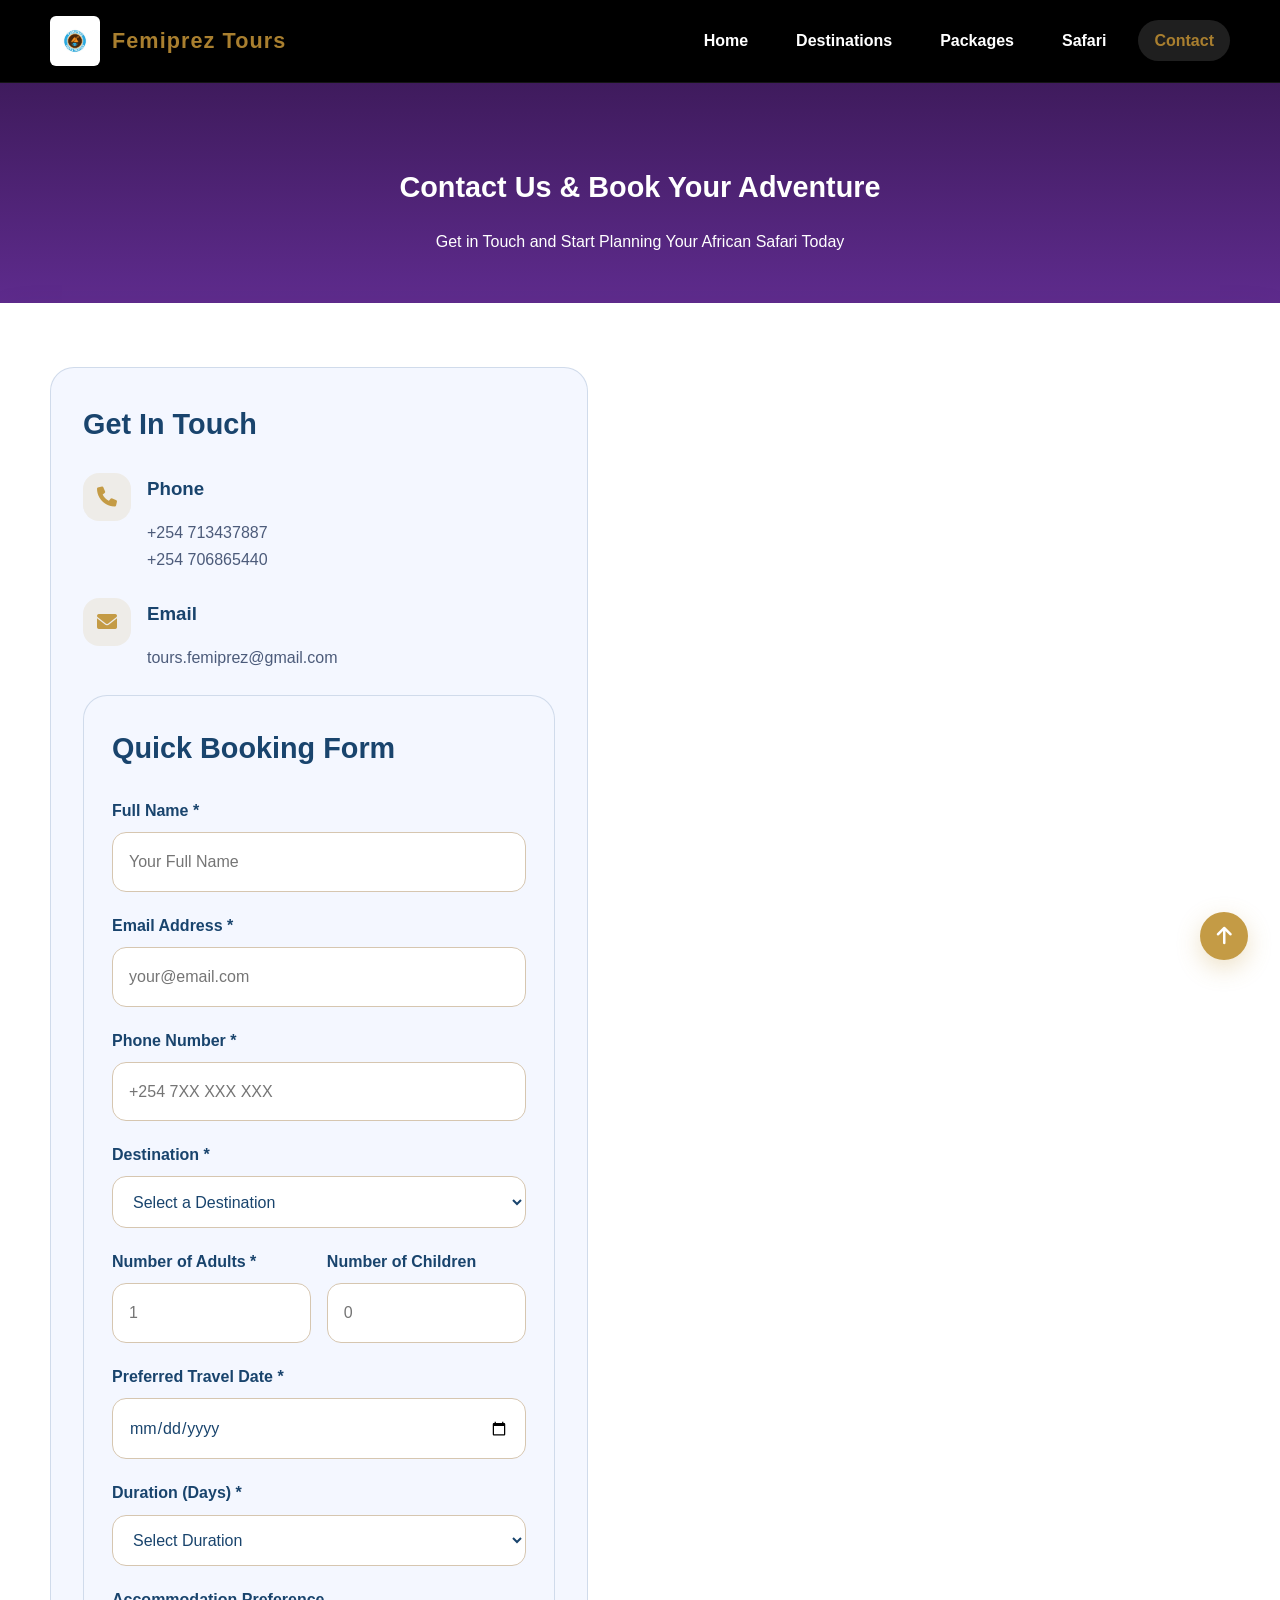
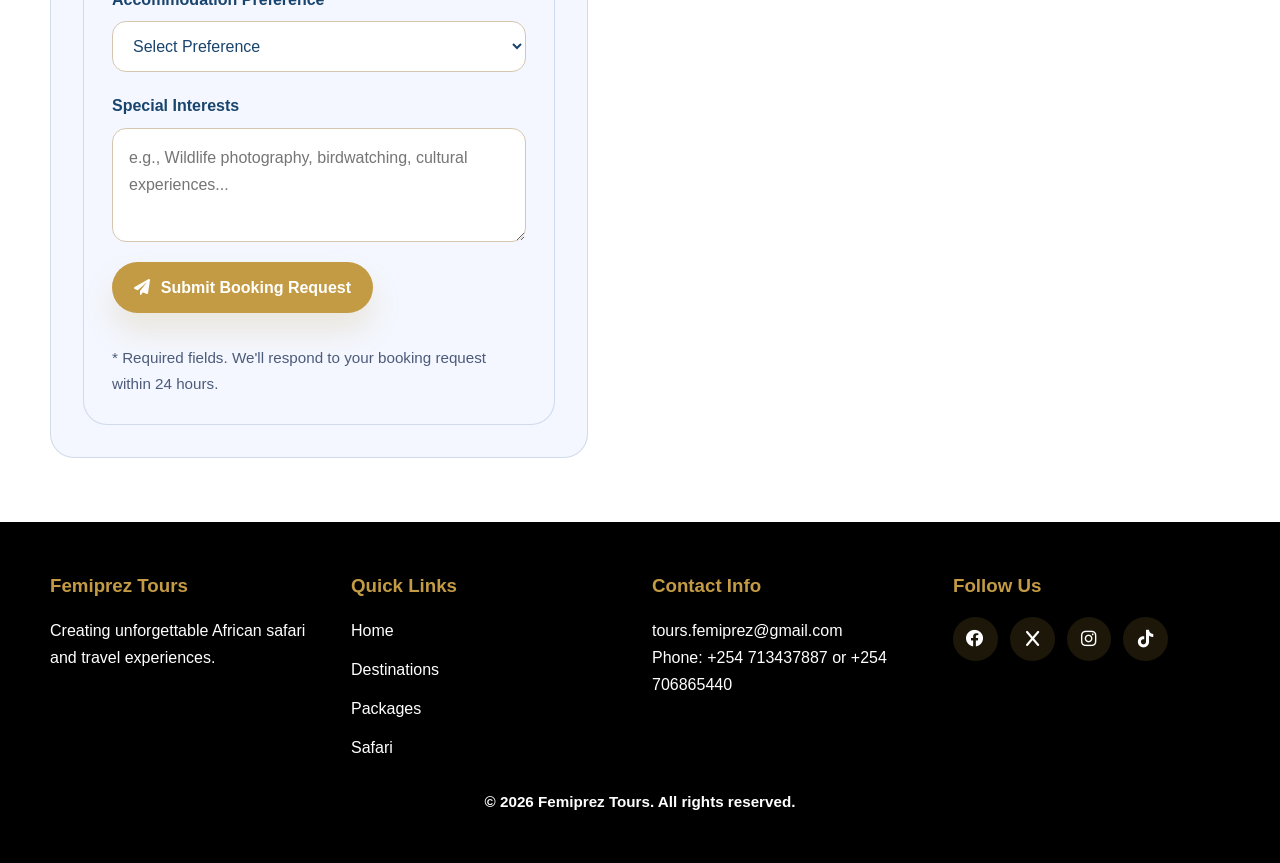
==== commit ed346cdf: "all" ====
--- a/femiprez-tours-main/contact.html
+++ b/femiprez-tours-main/contact.html
@@ -11,7 +11,7 @@
     <nav class="navbar">
         <div class="container">
             <div class="logo">
-                <img src="images/IMG-20260609-WA0005.jpg" alt="Femiprez Tours logo">
+                <img src="Images/Femiprez logo.jpeg" alt="Femiprez Tours logo">
                 <h1>Femiprez Tours</h1>
             </div>
             <ul class="nav-links">
@@ -108,8 +108,8 @@
                         </div>
 
                         <div class="form-group">
-                            <label for="date">Preferred Travel Date *</label>
-                            <input type="date" id="date" name="date" required>
+                            <label for="preferred_travel_date">Preferred Travel Date *</label>
+                            <input type="date" id="preferred_travel_date" name="preferred_travel_date" required>
                         </div>
 
                         <div class="form-group">
--- a/femiprez-tours-main/css/styles.css
+++ b/femiprez-tours-main/css/styles.css
@@ -528,12 +528,12 @@
     font-size: 1.1rem;
 }
 
-.safari-img { background: url('../Images/Wildlife safaris.jfif') center/cover no-repeat; }
-.beach-img { background: url('../Images/beach holidays.jfif') center/cover no-repeat; }
-.adventure-img { background: url('../Images/adventure activities.jfif') center/cover no-repeat; }
-.culture-img { background: url('../Images/cultural experience.jfif') center/cover no-repeat; }
-.luxury-img { background: url('../Images/luxury safari.jfif') center/cover no-repeat; }
-.conservation-img { background: url('../Images/conservation tours.jfif') center/cover no-repeat; }
+.safari-img { background: url('../Images/Wildlife Safari.jpg') center/cover no-repeat; }
+.beach-img { background: url('../Images/Beach Holiday.jpg') center/cover no-repeat; }
+.adventure-img { background: url('../Images/Adventure Activities.jpg') center/cover no-repeat; }
+.culture-img { background: url('../Images/Cultural Experince.jpg') center/cover no-repeat; }
+.luxury-img { background: url('../Images/luxury Safari.jpg') center/cover no-repeat; }
+.conservation-img { background: url('../Images/Conservation Tours.jpg') center/cover no-repeat; }
 
 .maasai-mara-img { background: linear-gradient(135deg, #7b5c41 0%, #b59051 100%); }
 .amboseli-img { background: linear-gradient(135deg, #2e5d4d 0%, #7fb89e 100%); }
@@ -707,14 +707,14 @@
     background-position: center;
 }
 
-.wildlife-img { background: url('../Images/Wildlife safaris.jfif'); background-size: cover; background-position: center; }
-.luxury-safari-img { background: url('../Images/Luxury safaris.jfif'); background-size: cover; background-position: center; }
-.conservation-safari-img { background: url('../Images/Amboseli national park.jfif'); background-size: cover; background-position: center; }
-.photo-safari-img { background: url('../Images/Photogrphy sfari.jfif'); background-size: cover; background-position: center; }
-.birdwatch-img { background: url('../Images/Birdwatching safari.jfif'); background-size: cover; background-position: center; }
-.culinary-img { background: url('../Images/Culinary safari.jfif'); background-size: cover; background-position: center; }
-.family-safari-img { background: url('../Images/Family safari.jfif'); background-size: cover; background-position: center; }
-.group-safari-img { background: url('../Images/Group safari.jfif'); background-size: cover; background-position: center; }
+.wildlife-img { background: url('../Images/Wildlife Safari.jpg'); background-size: cover; background-position: center; }
+.luxury-safari-img { background: url('../Images/luxury Safari.jpg'); background-size: cover; background-position: center; }
+.conservation-safari-img { background: url('../Images/Conservation Tours.jpg'); background-size: cover; background-position: center; }
+.photo-safari-img { background: url('../Images/Photography Safari.jpg'); background-size: cover; background-position: center; }
+.birdwatch-img { background: url('../Images/Birdwatching Safari.jpg'); background-size: cover; background-position: center; }
+.culinary-img { background: url('../Images/Culinary Safari.jpg'); background-size: cover; background-position: center; }
+.family-safari-img { background: url('../Images/Family Safari.jpg'); background-size: cover; background-position: center; }
+.group-safari-img { background: url('../Images/Group Safari.jpg'); background-size: cover; background-position: center; }
 
 .contact-grid {
     grid-template-columns: 1fr 1.15fr;
